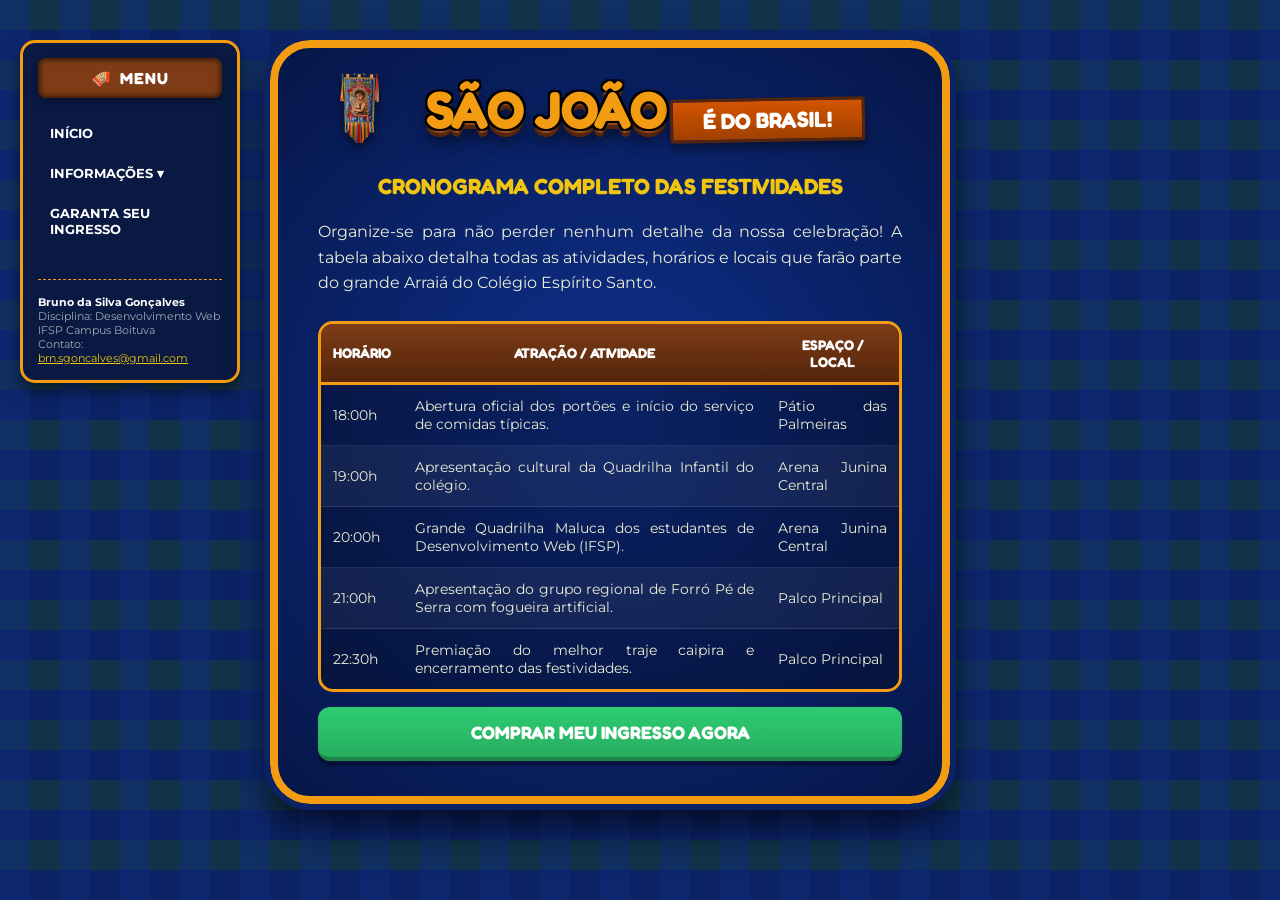
==== paginas/cronograma.html @ f8c2a504 "Add files via upload" ====
<!DOCTYPE html>
<html lang="pt-BR">
<head>
    <meta charset="UTF-8">
    <meta name="viewport" content="width=device-width, initial-scale=1.0">
    <title>São João é do Brasil - Programação</title>
    <link rel="icon" type="image/jpeg" href="../imagens/442537.png">
    <link rel="preconnect" href="https://fonts.googleapis.com">
    <link rel="preconnect" href="https://fonts.gstatic.com" crossorigin>
    <link href="https://fonts.googleapis.com/css2?family=Fredoka:wght@400;700&family=Montserrat:wght@400;700&display=swap" rel="stylesheet">
    <link rel="stylesheet" href="../estilo/layout.css">
</head>
<body>

    <nav>
        <header>
            <i>🪗</i>
            <h3>Menu</h3>
        </header>
        <ul>
            <li><a href="../index.html">Início</a></li>
            <li class="dropdown">
                <a href="#">Informações ▾</a>
                <ul>
                    <li><a href="../paginas/sobre.html">História de São João</a></li>
                    <li><a href="../paginas/cronograma.html">Cronograma</a></li>
                </ul>
            </li>
            <li><a href="../paginas/formulario.html">Garanta seu ingresso</a></li>
        </ul>

        <address>
            <strong>Bruno da Silva Gonçalves</strong><br>
            Disciplina: Desenvolvimento Web<br>
            IFSP Campus Boituva<br>
            Contato: <a href="brn.sgoncalves@gmail.com"
                style="display:inline; padding:0; font-size:11px; color:#f1c40f; text-transform:none;">brn.sgoncalves@gmail.com</a>
        </address>
    </nav>

    <main>
        <header>
            <img src="../imagens/9762cb28a85ff87d94969bb4abf67e01-removebg-preview.png" alt="Fogueira de São João iluminada">
            <h1>São João</h1>
            <small>É do Brasil!</small>
        </header>

        <section>
            <h2>Cronograma Completo das Festividades</h2>
            <p>Organize-se para não perder nenhum detalhe da nossa celebração! A tabela abaixo detalha todas as atividades, horários e locais que farão parte do grande Arraiá do Colégio Espírito Santo.</p>
            
            <table>
                <thead>
                    <tr>
                        <th>Horário</th>
                        <th>Atração / Atividade</th>
                        <th>Espaço / Local</th>
                    </tr>
                </thead>
                <tbody>
                    <tr>
                        <td>18:00h</td>
                        <td>Abertura oficial dos portões e início do serviço de comidas típicas.</td>
                        <td>Pátio das Palmeiras</td>
                    </tr>
                    <tr>
                        <td>19:00h</td>
                        <td>Apresentação cultural da Quadrilha Infantil do colégio.</td>
                        <td>Arena Junina Central</td>
                    </tr>
                    <tr>
                        <td>20:00h</td>
                        <td>Grande Quadrilha Maluca dos estudantes de Desenvolvimento Web (IFSP).</td>
                        <td>Arena Junina Central</td>
                    </tr>
                    <tr>
                        <td>21:00h</td>
                        <td>Apresentação do grupo regional de Forró Pé de Serra com fogueira artificial.</td>
                        <td>Palco Principal</td>
                    </tr>
                    <tr>
                        <td>22:30h</td>
                        <td>Premiação do melhor traje caipira e encerramento das festividades.</td>
                        <td>Palco Principal</td>
                    </tr>
                </tbody>
            </table>
        </section>

        <footer>
            <form action="cadastro.html" method="get">
                <button type="submit">Comprar Meu Ingresso Agora</button>
            </form>
        </footer>
    </main>
---- estilo/layout.css ----
/* ==========================================
   CONFIGURAÇÕES GERAIS E CORES DA IMAGEM
   ========================================== */
* {
    box-sizing: border-box;
    margin: 0;
    padding: 0;
}

body {
    font-family: 'Montserrat', sans-serif;
    background-color: #0b2265;
    /* Padrão Xadrez Junino Baseado na Identidade Visual da Festa */
    background-image: 
        linear-gradient(90deg, rgba(16, 44, 122, 0.5) 50%, transparent 50%),
        linear-gradient(rgba(24, 78, 32, 0.4) 50%, transparent 50%);
    background-size: 60px 60px;
    color: #fff;
    min-height: 100vh;
    padding: 20px;
}

/* ==========================================
   MENU VERTICAL COM DROPDOWN VERTICAL (Critério D)
   ========================================== */
nav {
    background: #091942;
    border: 3px solid #f39c12;
    border-radius: 15px;
    width: 100%;
    padding: 15px;
    box-shadow: 0 8px 16px rgba(0,0,0,0.5);
    margin-bottom: 20px;
}

/* Placa do logotipo do menu */
nav header {
    background-color: #7d3c16;
    background-image: radial-gradient(circle at 10% 10%, #964b1f 1px, transparent 1px);
    border: 2px solid #54250c;
    border-radius: 8px;
    display: block;
    text-align: center;
    padding: 8px;
    margin-bottom: 15px;
    box-shadow: inset 0 0 5px rgba(0,0,0,0.6), 0 4px 6px rgba(0,0,0,0.3);
}

/* Estilização da tag <i> substituindo o antigo span da navbar */
nav header i {
    font-size: 16px;
    display: inline-block;
    margin-right: 5px;
    font-style: normal; /* Remove o itálico padrão do elemento <i> */
}

nav header h3 {
    font-family: 'Fredoka', sans-serif;
    text-transform: uppercase;
    color: #fff;
    font-size: 16px;
    letter-spacing: 1px;
    display: inline-block;
}

nav ul {
    list-style: none;
}

nav ul li a {
    display: block;
    color: #fff;
    text-decoration: none;
    padding: 12px;
    font-weight: 700;
    text-transform: uppercase;
    font-size: 13px;
    transition: background 0.2s;
}

nav ul li a:hover {
    background-color: #10328c;
    border-radius: 5px;
    color: #f1c40f;
}

/* Menu Dropdown */
nav ul li ul {
    display: none;
    background-color: #05102d;
    padding-left: 15px;
    border-left: 2px solid #f39c12;
}

nav ul li.dropdown:hover ul {
    display: block;
}

/* Dados de contato/rodapé do Menu (Critério C) */
address {
    margin-top: 30px;
    font-size: 11px;
    font-style: normal;
    color: #a0aab5;
    padding-top: 15px;
    border-top: 1px dashed #f39c12;
    text-align: left;
}

address strong {
    color: #fff;
}

address a {
    display: inline;
    padding: 0;
    font-size: 11px;
    color: #f1c40f;
    text-transform: none;
    font-weight: normal;
}

/* ==========================================
   ESTRUTURA DO CARTÃO PRINCIPAL (MAIN) E LOGO
   ========================================== */
main {
    background: radial-gradient(circle at center, #0e308f 0%, #061647 100%);
    border: 8px solid #f39c12;
    outline: 6px solid #0b2265;
    border-radius: 40px;
    width: 100%;
    max-width: 550px;
    margin: 20px auto;
    padding: 35px 25px;
    box-shadow: 0 20px 40px rgba(0,0,0,0.7);
    text-align: center;
    position: relative;
}

/* Container do logotipo principal */
main header {
    display: block;
    margin-bottom: 30px;
    text-align: center;
}

/* Nova regra para alinhar a imagem da fogueira anexada */
main header img {
    height: 70px; /* Tamanho harmonioso em relação à fonte */
    width: auto;
    float: left; /* Joga a fogueira para a esquerda do texto */
    margin-top: -10px;
    margin-left: 15px;
    filter: drop-shadow(0px 5px 5px rgba(0,0,0,0.5)); /* Efeito de sombra acompanhando a fogueira */
}

/* Título em relevo 3D adaptado para dividir linha com o float */
main header h1 {
    font-family: 'Fredoka', sans-serif;
    font-size: 52px;
    font-weight: 700;
    color: #f39c12;
    text-transform: uppercase;
    line-height: 0.9;
    letter-spacing: -1px;
    display: inline-block;
    text-shadow: 
        -2px -2px 0 #000,  
         2px -2px 0 #000,
        -2px  2px 0 #000,
         2px  2px 0 #000,
         0px  4px 0px #964b1f,
         0px  8px 0px #54250c,
         0px 12px 15px rgba(0,0,0,0.6);
}

/* Nova tag para o subtítulo amadeirado (Substituindo o antigo span) */
main header small {
    clear: both; /* Quebra o fluxo flutuante para se posicionar perfeitamente abaixo */
    background: linear-gradient(180deg, #d35400 0%, #a04000 100%);
    border: 3px solid #54250c;
    border-radius: 4px;
    display: inline-block;
    padding: 6px 30px;
    font-family: 'Fredoka', sans-serif;
    font-size: 22px;
    color: #fff;
    text-transform: uppercase;
    font-weight: bold;
    margin-top: 15px;
    box-shadow: 0 6px 10px rgba(0,0,0,0.4);
    transform: rotate(-1deg);
}

/* Força o fechamento de fluxos flutuantes do cabeçalho */
main header::after {
    content: "";
    display: table;
    clear: both;
}

main h2, main h3 {
    font-family: 'Fredoka', sans-serif;
    color: #f1c40f;
    margin-bottom: 20px;
    text-transform: uppercase;
    font-size: 22px;
}

section p {
    font-size: 16px;
    line-height: 1.6;
    color: #eaedd5;
    margin-bottom: 25px;
    text-align: justify;
}

/* Listas de Programação e Tabelas */
article ul {
    list-style: none;
    text-align: left;
    background: rgba(0, 0, 0, 0.25);
    padding: 20px;
    border-radius: 15px;
    border: 2px dashed #f39c12;
    margin-bottom: 25px;
}

article ul li {
    margin-bottom: 12px;
    font-size: 15px;
    border-bottom: 1px solid rgba(255,255,255,0.1);
    padding-bottom: 8px;
}

article ul li strong {
    color: #f39c12;
}

table {
    width: 100%;
    border-collapse: separate;
    border-spacing: 0;
    margin: 15px 0;
    background: rgba(0, 0, 0, 0.3);
    border: 3px solid #f39c12;
    border-radius: 15px;
    overflow: hidden;
}

th {
    background: linear-gradient(180deg, #7d3c16 0%, #54250c 100%);
    color: #fff;
    font-family: 'Fredoka', sans-serif;
    text-transform: uppercase;
    font-size: 14px;
    padding: 12px;
    border-bottom: 3px solid #f39c12;
}

td {
    padding: 12px;
    font-size: 14px;
    color: #eaedd5;
    border-bottom: 1px solid rgba(255, 255, 255, 0.1);
    vertical-align: middle;
    text-align: justify;
}

tbody tr:nth-child(even) {
    background-color: rgba(255, 255, 255, 0.05);
}

tbody tr:last-child td {
    border-bottom: none;
}

/* Ilustração Semântica (Página de História) */
figure {
    margin-bottom: 25px;
    background: rgba(0, 0, 0, 0.25);
    padding: 15px;
    border-radius: 15px;
    border: 2px dashed #f39c12;
}

/* Nova tag para carregar a ilustração de emojis (Substituindo o antigo span) */
figure strong {
    font-size: 70px;
    display: block;
    margin: 10px 0;
    font-weight: normal;
}

figcaption {
    font-size: 12px;
    color: #f1c40f;
    font-family: 'Fredoka', sans-serif;
    text-transform: uppercase;
    letter-spacing: 0.5px;
}

/* ==========================================
   CAIXA ISOLADA DO ASIDE (LOCALIZAÇÃO)
   ========================================== */
aside.local-evento {
    margin-top: 25px;
    margin-bottom: 25px;
    text-align: center;
    background: radial-gradient(circle at center, #0e308f 0%, #061647 100%);
    border: 5px solid #f39c12;
    outline: 4px solid #0b2265;
    border-radius: 25px;
    padding: 20px;
    box-shadow: 0 15px 30px rgba(0,0,0,0.6);
}

aside.local-evento h3 {
    color: #f1c40f;
    font-family: 'Fredoka', sans-serif;
    text-transform: uppercase;
    font-size: 20px;
    margin-bottom: 12px;
}

aside.local-evento p {
    font-size: 14px;
    line-height: 1.5;
    color: #eaedd5;
    margin-bottom: 15px;
    text-align: center;
}

aside.local-evento address {
    border-top: 2px solid #7d3c16;
    padding-top: 15px;
    font-size: 14px;
    font-style: normal;
    color: #fff;
    line-height: 1.6;
    text-align: center;
}

aside.local-evento address strong {
    color: #f39c12;
    font-size: 16px;
    display: inline-block;
    margin-bottom: 5px;
}

aside.local-evento address a {
    display: inline-block;
    margin-top: 12px;
    background: linear-gradient(180deg, #7d3c16 0%, #54250c 100%);
    border: 2px solid #f39c12;
    border-radius: 8px;
    color: #fff;
    padding: 8px 20px;
    font-family: 'Fredoka', sans-serif;
    font-size: 13px;
    text-transform: uppercase;
    text-decoration: none;
    font-weight: bold;
    box-shadow: 0 4px 0px rgba(0, 0, 0, 0.3);
}

/* Botão padrão de navegação (Rodapé das páginas comuns) */
main footer button {
    width: 100%;
    padding: 14px;
    border: none;
    border-radius: 12px;
    font-family: 'Fredoka', sans-serif;
    font-size: 18px;
    font-weight: bold;
    text-transform: uppercase;
    cursor: pointer;
    box-shadow: 0 5px 0px rgba(0,0,0,0.3);
    background: linear-gradient(180deg, #2ecc71 0%, #27ae60 100%);
    color: #fff;
    border-bottom: 4px solid #1e8449;
}

/* ==========================================
   MEDIA QUERIES OBRIGATÓRIAS (Critério G)
   ========================================== */
@media (min-width: 992px) {
    body {
        display: block;
        max-width: 1350px;
        margin: 0 auto;
        padding: 40px 20px;
    }

    nav {
        display: block;
        float: left;
        width: 220px;
        position: sticky;
        top: 40px;
        margin-bottom: 0;
    }

    main {
        float: left;
        width: calc(100% - 560px);
        max-width: 750px;
        margin: 0 0 0 30px;
        padding: 35px 40px;
    }

    aside.local-evento {
        float: right;
        width: 280px;
        margin: 0;
        padding: 25px 20px;
    }

    body::after, main::after {
        content: "";
        display: table;
        clear: both;
    }
}

@media (max-width: 767px) {
    body { padding: 10px; }
    
    /* Reposiciona a fogueira centralizada no mobile em cima do título */
    main header img {
        height: 55px;
        float: none;
        display: block;
        margin: 0 auto 12px auto;
    }
    
    main { padding: 25px 15px; border-width: 5px; outline-width: 4px; }
    main header h1 { font-size: 36px; display: block; }
    table { font-size: 12px; }
    th, td { padding: 8px 4px; }
}
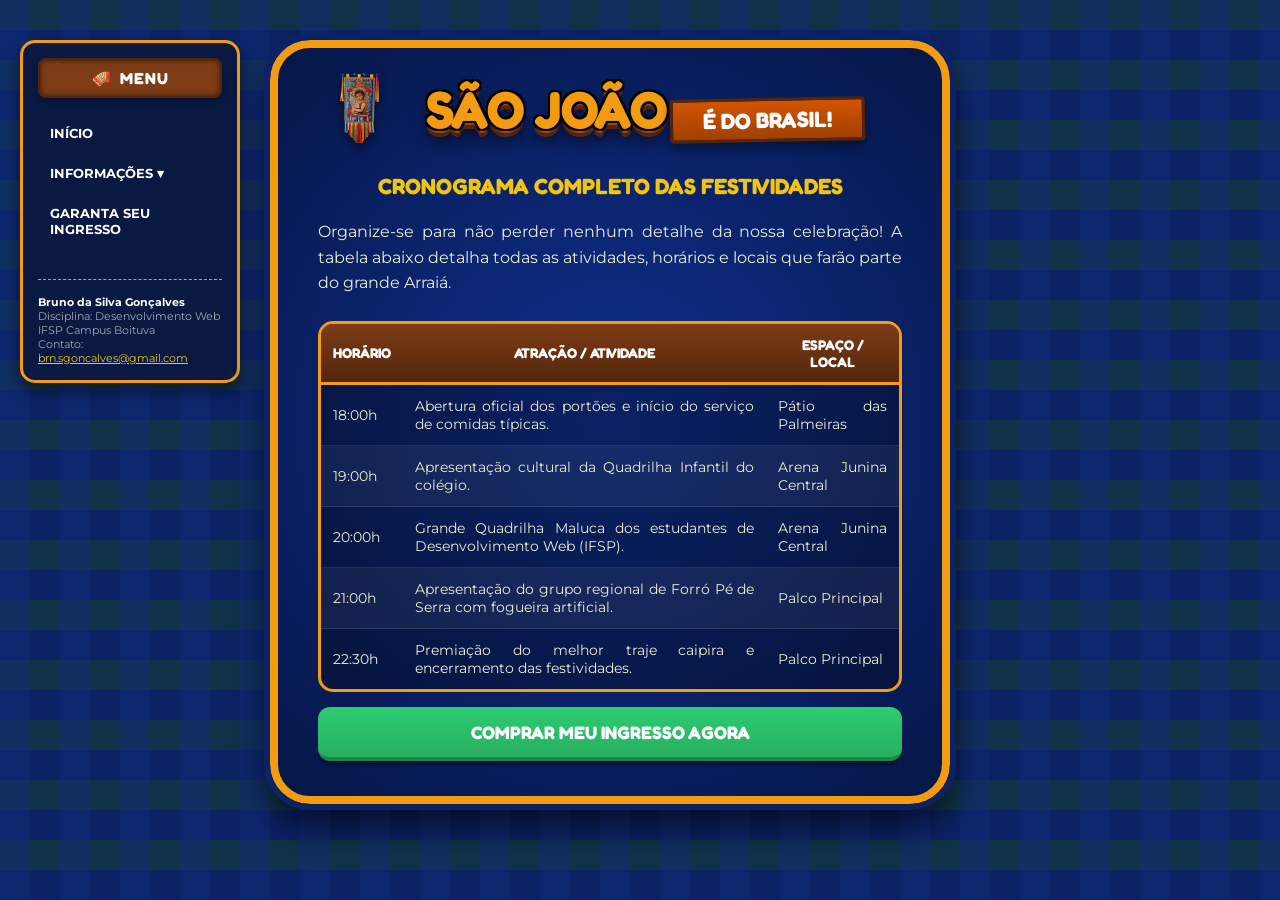
==== commit 6bd29311: "Update cronograma.html" ====
--- a/paginas/cronograma.html
+++ b/paginas/cronograma.html
@@ -47,7 +47,7 @@
 
         <section>
             <h2>Cronograma Completo das Festividades</h2>
-            <p>Organize-se para não perder nenhum detalhe da nossa celebração! A tabela abaixo detalha todas as atividades, horários e locais que farão parte do grande Arraiá do Colégio Espírito Santo.</p>
+            <p>Organize-se para não perder nenhum detalhe da nossa celebração! A tabela abaixo detalha todas as atividades, horários e locais que farão parte do grande Arraiá.</p>
             
             <table>
                 <thead>
@@ -92,4 +92,5 @@
                 <button type="submit">Comprar Meu Ingresso Agora</button>
             </form>
         </footer>
-    </main>+    </main>
+</body>
